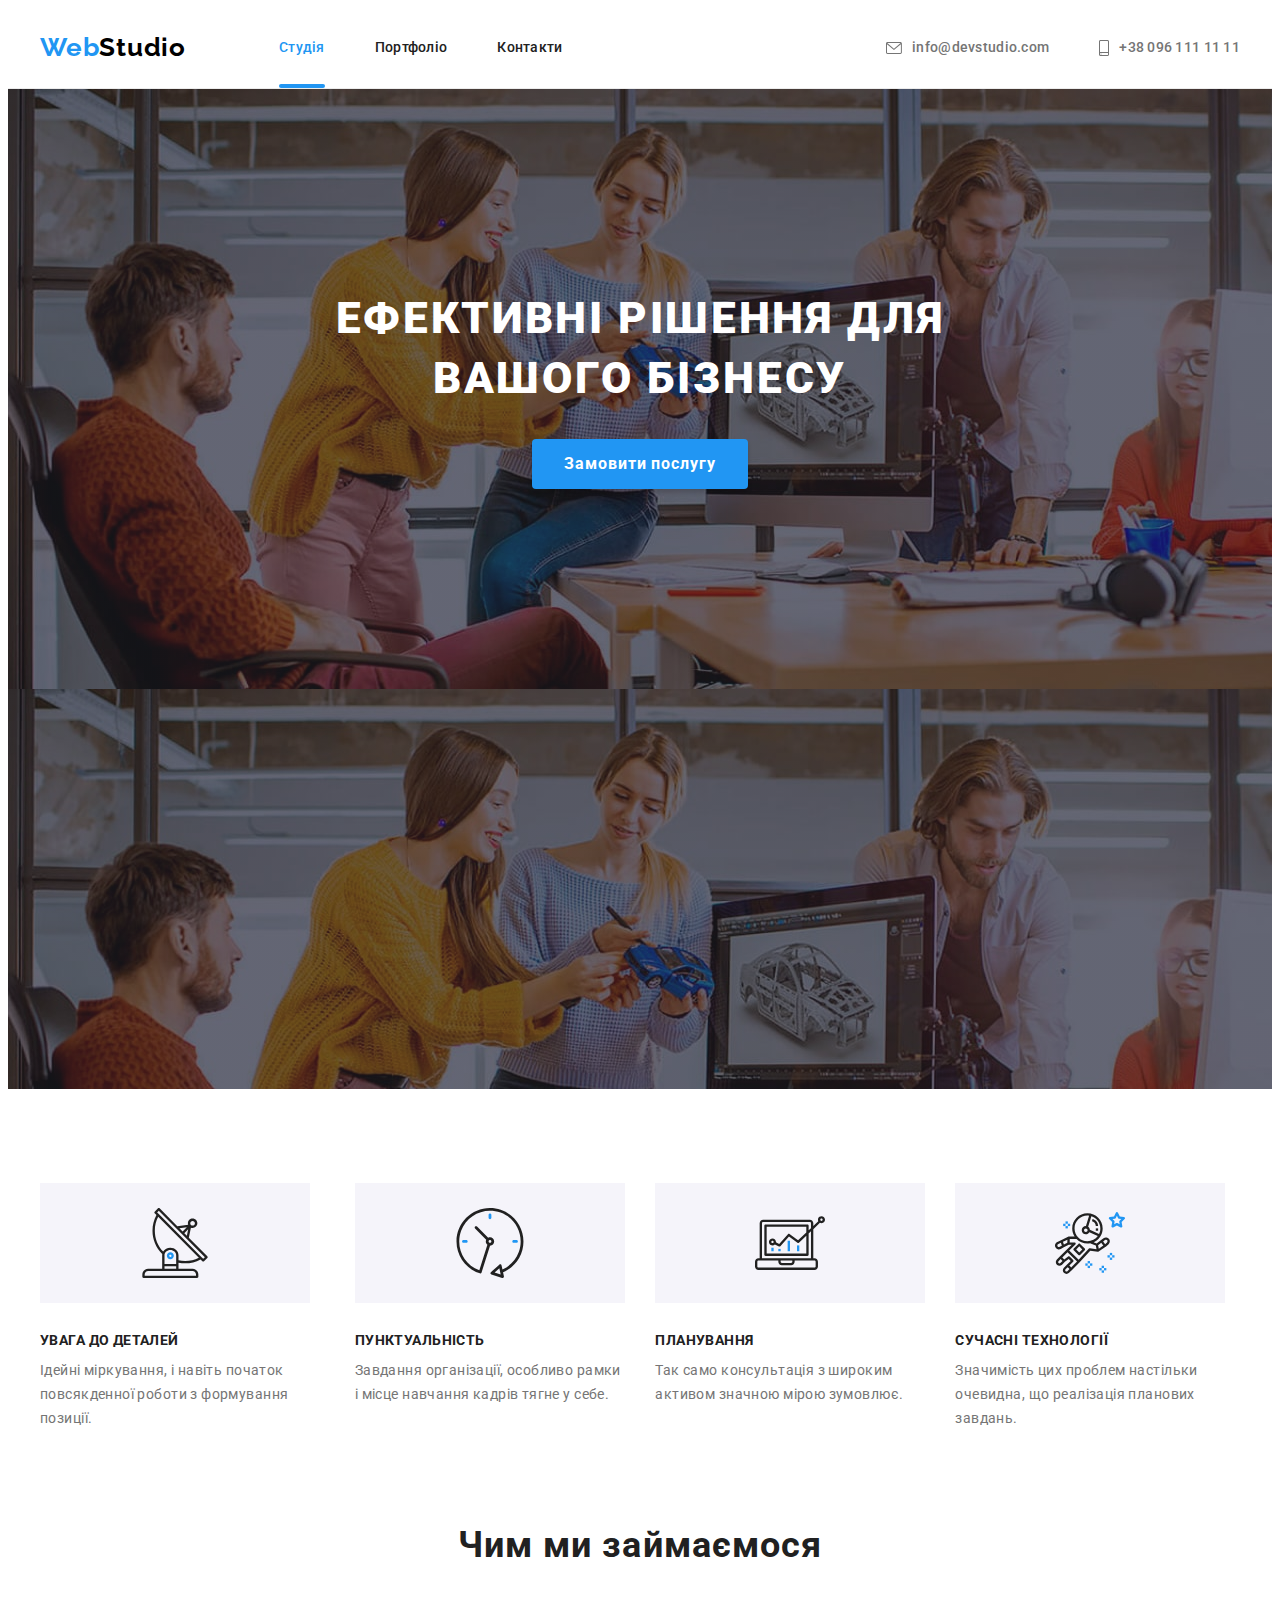
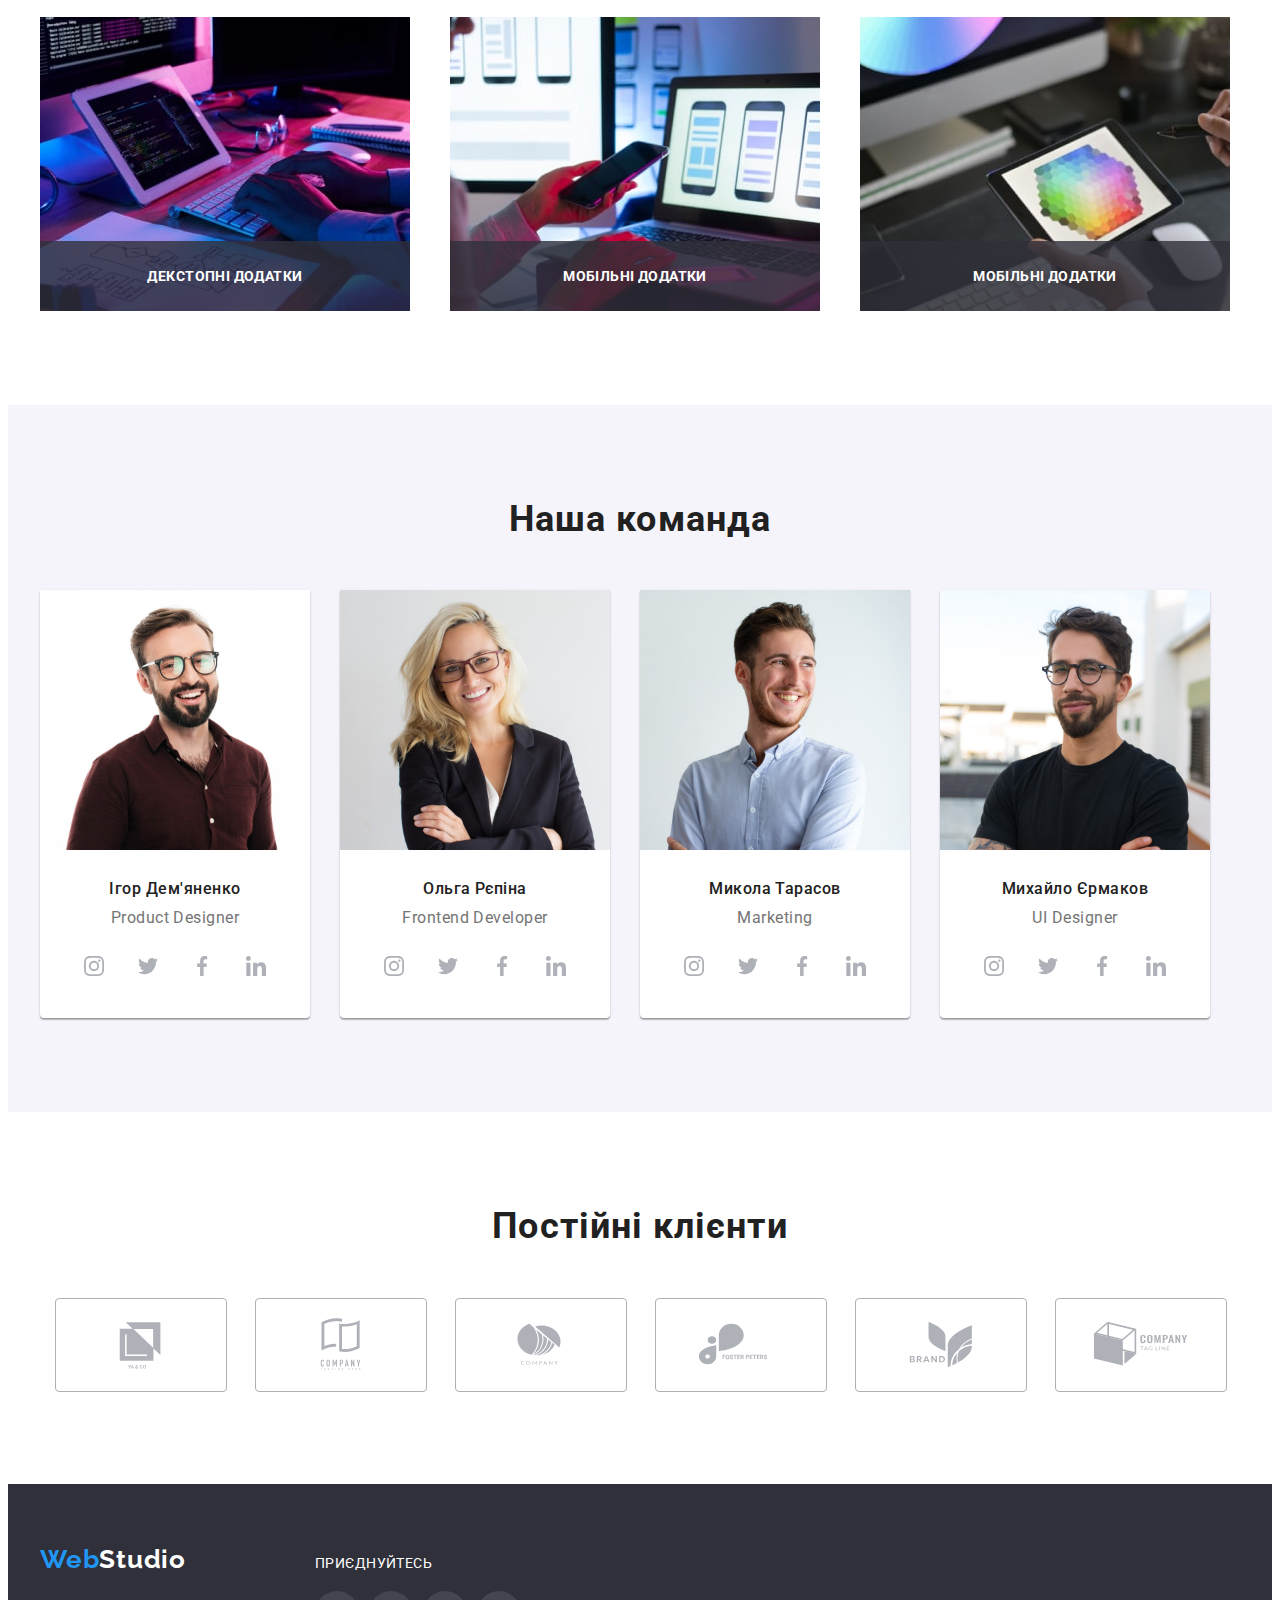
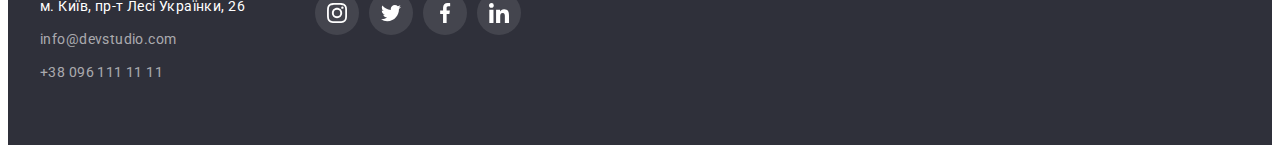
==== index.html @ 5a7f4753 "6 дз" ====
<!DOCTYPE html>
<html lang="uk">
<head>
    <meta charset="UTF-8">
    <meta http-equiv="X-UA-Compatible" content="IE=edge">
    <meta name="viewport" content="width=device-width, initial-scale=1.0">
    <title>Студія</title>
    <link rel="preconnect" href="https://fonts.googleapis.com">
    <link rel="preconnect" href="https://fonts.gstatic.com" crossorigin>
    <link href="https://fonts.googleapis.com/css2?family=Raleway:wght@700&family=Roboto:wght@400;500;700;900&display=swap"
        rel="stylesheet">
    <link rel="stylesheet" href="https://cdnjs.cloudflare.com/ajax/libs/modern-normalize/1.1.0/modern-normalize.min.css"
        integrity="sha512-wpPYUAdjBVSE4KJnH1VR1HeZfpl1ub8YT/NKx4PuQ5NmX2tKuGu6U/JRp5y+Y8XG2tV+wKQpNHVUX03MfMFn9Q=="
        crossorigin="anonymous" referrerpolicy="no-referrer" />
    <link rel="stylesheet" href="./css/styles.css" />
</head>
<body>
    
    <header> <!--Залоговок, шапка -->
        <div class="container ">
            <nav class="main-header">
                <a href="/" class="logo link"> <span>Web</span>Studio</a>
                <ul class="main-nav">
                    <li class="item"><a href="/" class="link current">Студія</a></li>
                    <li class="item"><a href="./portfolio.html" class="link">Портфоліо</a></li>
                    <li class="item"><a href="/" class="link">Контакти</a></li>
                </ul>
            </nav>
                <ul class="nav">
                    <li class="item">
                        <a href="mailto:info@devstudio.com" class="mail link">
                            <svg class="contacts-icon envelope" width="16" height="12">
                                <use href="./images/icons.svg#icon-envelope"></use>
                            </svg>info@devstudio.com   
                        </a>
                    </li>
                    <li class="item">
                        <a href="tel:+380961111111" class="tel link">
                            <svg class="contacts-icon smartphone" width="10" height="16">
                                <use href="./images/icons.svg#icon-smartphone"></use>
                            </svg>+38 096 111 11 11
                        </a>
                    </li>
                </ul>
        </div>
    </header>

    
    <main> <!--Основний вміст сторінки -->
           <section class="hero overley">
                <div class="container">
                    <h1 class="hero-title">Ефективні рішення для вашого бізнесу</h1>
                    <button type="button" class="button" data-modal-open>Замовити послугу</button>
                </div>
            </section>
            
            <section class="section">
                <div class="container">
                    <h2 class="visually-hidden">Пункти організації роботи</h2>
                    <ul class="feature-list">
                        <li class="title-list icon-antenna">
                            <h3 class="title">УВАГА ДО ДЕТАЛЕЙ</h3>
                            <p>Ідейні міркування, і навіть початок повсякденної роботи з формування позиції.</p>
                        </li>
                            
                        <li class="title-list icon-clok">
                            <h3 class="title">ПУНКТУАЛЬНІСТЬ</h3>
                            <p>Завдання організації, особливо рамки і місце навчання кадрів тягне у себе.</p>
                        </li>
                            
                        <li class="title-list icon-diagram">
                            <h3 class="title">ПЛАНУВАННЯ</h3>
                            <p>Так само консультація з широким активом значною мірою зумовлює.</p>
                        </li>
                            
                        <li class="title-list icon-astronaut">
                            <h3 class="title">СУЧАСНІ ТЕХНОЛОГІЇ</h3>
                            <p>Значимість цих проблем настільки очевидна, що реалізація планових завдань.</p>
                        </li>
                    </ul>
                </div>
            </section>

            <section class="section section-work">
                <div class="container">
                    <h2 class="picture">Чим ми займаємося</h2>
                        <ul class="card-set">
                            <li class="card">
                                <div class="thumb">
                                    <img src="./images/img1.jpg" alt="Верстка сайту" width="370">
                                        <div class="product-actions">
                                            <p>ДЕКСТОПНІ ДОДАТКИ</p>
                                        </div>
                                </div>
                            </li>
                            <li class="card">
                                <div class="thumb">
                                    <img src="./images/img2.jpg" alt="Налаштування для мобільних телефонів" width="370">
                                        <div class="product-actions">
                                            <p>МОБІЛЬНІ ДОДАТКИ</p>
                                        </div>
                                </div>
                            </li>
                            <li class="card">
                                <img src="./images/img3.jpg" alt="Підбір кольорів" width="370">
                                <div class="thumb">
                                        <div class="product-actions">
                                            <p>МОБІЛЬНІ ДОДАТКИ</p>
                                        </div>
                                </div>
                            </li>
                        </ul>
                </div>
            </section>

            <section class="section-team section">
                <div class="container">
                <h2 class="team">Наша команда</h2>
                    <ul class="team-list">
                        <li class="team-card social-links">
                            <img src="./images/img1.1.jpg" alt="Ігор Дем'яненко" width="270">
                                <div class="team-names">
                                    <h3 class="team-member">Ігор Дем'яненко</h3>
                                    <p>Product Designer</p>

                                    <ul class="soc-list">
                                        <li class="soc-items"><a class="soc-link" href="#">
                                                <svg width="20" height="20" class="soc-icons">
                                                    <use href="./images/icons.svg#icon-instagram-2"></use>
                                    
                                                </svg>
                                            </a></li>
                                        <li class="soc-items"><a class="soc-link" href="#">
                                                <svg width="20" height="20" class="soc-icons">
                                                    <use href="./images/icons.svg#icon-twitter-1"></use>
                                    
                                                </svg>
                                            </a></li>
                                        <li class="soc-items"><a class="soc-link" href="#">
                                                <svg width="20" height="20" class="soc-icons">
                                                    <use href="./images/icons.svg#icon-facebook-1"></use>
                                    
                                                </svg>
                                            </a></li>
                                        <li class="soc-items"><a class="soc-link" href="#">
                                                <svg width="20" height="20" class="soc-icons">
                                                    <use href="./images/icons.svg#icon-linkedin-1"></use>
                                    
                                                </svg>
                                            </a></li>
                                    </ul>
                                </div>

                               
                        </li>
                        <li class="team-card social-links">
                            <img src="./images/img1.2.jpg" alt="Ольга Рєпіна" width="270">
                                <div class="team-names">
                                    <h3 class="team-member">Ольга Рєпіна</h3>
                                    <p>Frontend Developer</p>
                                    <ul class="soc-list">
                                        <li class="soc-items"><a class="soc-link" href="#">
                                                <svg width="20" height="20" class="soc-icons">
                                                    <use href="./images/icons.svg#icon-instagram-2"></use>
                                    
                                                </svg>
                                            </a></li>
                                        <li class="soc-items"><a class="soc-link" href="#">
                                                <svg width="20" height="20" class="soc-icons">
                                                    <use href="./images/icons.svg#icon-twitter-1"></use>
                                    
                                                </svg>
                                            </a></li>
                                        <li class="soc-items"><a class="soc-link" href="#">
                                                <svg width="20" height="20" class="soc-icons">
                                                    <use href="./images/icons.svg#icon-facebook-1"></use>
                                    
                                                </svg>
                                            </a></li>
                                        <li class="soc-items"><a class="soc-link" href="#">
                                                <svg width="20" height="20" class="soc-icons">
                                                    <use href="./images/icons.svg#icon-linkedin-1"></use>
                                    
                                                </svg>
                                            </a></li>
                                    </ul>
                                </div>
                                
                        </li>
                        <li class="team-card social-links">
                            <img src="./images/img1.3.jpg" alt="Микола Тарасов" width="270">
                                <div class="team-names">
                                    <h3 class="team-member">Микола Тарасов</h3>
                                    <p>Marketing</p>
                                    <ul class="soc-list">
                                        <li class="soc-items"><a class="soc-link" href="#">
                                                <svg width="20" height="20" class="soc-icons">
                                                    <use href="./images/icons.svg#icon-instagram-2"></use>
                                    
                                                </svg>
                                            </a></li>
                                        <li class="soc-items"><a class="soc-link" href="#">
                                                <svg width="20" height="20" class="soc-icons">
                                                    <use href="./images/icons.svg#icon-twitter-1"></use>
                                    
                                                </svg>
                                            </a></li>
                                        <li class="soc-items"><a class="soc-link" href="#">
                                                <svg width="20" height="20" class="soc-icons">
                                                    <use href="./images/icons.svg#icon-facebook-1"></use>
                                    
                                                </svg>
                                            </a></li>
                                        <li class="soc-items"><a class="soc-link" href="#">
                                                <svg width="20" height="20" class="soc-icons">
                                                    <use href="./images/icons.svg#icon-linkedin-1"></use>
                                    
                                                </svg>
                                            </a></li>
                                    </ul>
                                </div>
                                
                        </li>
                        <li class="team-card social-links">
                            <img src="./images/img1.4.jpg" alt="Михайло Єрмаков" width="270">
                                <div class="team-names">
                                    <h3 class="team-member">Михайло Єрмаков</h3>
                                    <p>UI Designer</p>
                                    <ul class="soc-list">
                                        <li class="soc-items"><a class="soc-link" href="#">
                                                <svg width="20" height="20" class="soc-icons">
                                                    <use href="./images/icons.svg#icon-instagram-2"></use>
                                    
                                                </svg>
                                            </a></li>
                                        <li class="soc-items"><a class="soc-link" href="#">
                                                <svg width="20" height="20" class="soc-icons">
                                                    <use href="./images/icons.svg#icon-twitter-1"></use>
                                    
                                                </svg>
                                            </a></li>
                                        <li class="soc-items"><a class="soc-link" href="#">
                                                <svg width="20" height="20" class="soc-icons">
                                                    <use href="./images/icons.svg#icon-facebook-1"></use>
                                    
                                                </svg>
                                            </a></li>
                                        <li class="soc-items"><a class="soc-link" href="#">
                                                <svg width="20" height="20" class="soc-icons">
                                                    <use href="./images/icons.svg#icon-linkedin-1"></use>
                                    
                                                </svg>
                                            </a></li>
                                    </ul>
                                </div>
                                
                        </li>
                    </ul>
                </div>
            </section>
            <section class="section-customers section">
                <div class="container">
                    <h2 class="team">Постійні клієнти</h2>
                        <ul class="customers-list">
                            <li class="customers-items">
                                <a class="customers-link" href="#">
                                    <svg width="106" height="60" class="customers-icons">
                                        <use href="./images/icons.svg#icon-Logo"></use>                        
                                    </svg>
                                </a>
                            </li>
                            <li class="customers-items">
                                <a class="customers-link" href="#">
                                    <svg width="106" height="60" class="customers-icons">
                                        <use href="./images/icons.svg#icon-Logo-1"></use>
                                    </svg>
                                </a>
                            </li>
                            <li class="customers-items">
                                <a class="customers-link" href="#">
                                    <svg width="106" height="60" class="customers-icons">
                                        <use href="./images/icons.svg#icon-Logo-2"></use>
                                    </svg>
                                </a>
                            </li>
                            <li class="customers-items">
                                <a class="customers-link" href="#">
                                    <svg width="106" height="60" class="customers-icons">
                                        <use href="./images/icons.svg#icon-Logo-3"></use>
                                    </svg>
                                </a>
                            </li>
                            <li class="customers-items">
                                <a class="customers-link" href="#">
                                    <svg width="106" height="60" class="customers-icons">
                                        <use href="./images/icons.svg#icon-Logo-4"></use>
                                    </svg>
                                </a>
                            </li>
                            <li class="customers-items">
                                <a class="customers-link" href="#">
                                    <svg width="106" height="60" class="customers-icons">
                                        <use href="./images/icons.svg#icon-Logo-5"></use>
                                    </svg>
                                </a>
                            </li>
                            
                        </ul>

                </div>
            </section>
    </main>


    <footer class="footer"> <!-- Колонтитул -->
        <div class="container div-footer">
            <div>
                <a href="/" class="footer-logo link"> <span>Web</span>Studio</a>
                    <address>
                        <ul class="link">
                            <li class="address-link"><a href="" class="link-addres link">м. Київ, пр-т Лесі Українки, 26</a></li>
                            <li class="address-link"><a href="mailto:info@devstudio.com" class="link-mail link">info@devstudio.com</a></li>
                            <li class="address-link"><a href="tel:+380961111111" class="link-tel link">+38 096 111 11 11</a></li>
                        </ul>
                    </address>
            </div>
                <div class="join">
                    <p class="join-soc">ПРИЄДНУЙТЕСЬ</p>
                    <ul class="soc-list-join">
                        <li class="soc-items-join">
                            <a class="soc-link-join" href="#">
                                <svg width="20" height="20" class="soc-icons">
                                    <use href="./images/icons.svg#icon-instagram-2"></use>
                                </svg>
                            </a>
                        </li>
                        <li class="soc-items-join">
                            <a class="soc-link-join" href="#">
                                <svg width="20" height="20" class="soc-icons">
                                    <use href="./images/icons.svg#icon-twitter-1"></use>
                                </svg>
                            </a>
                        </li>
                        <li class="soc-items-join">
                            <a class="soc-link-join" href="#">
                                <svg width="20" height="20" class="soc-icons">
                                    <use href="./images/icons.svg#icon-facebook-1"></use>
                                </svg>
                            </a>
                        </li>
                        <li class="soc-items-join">
                            <a class="soc-link-join" href="#">
                                <svg width="20" height="20" class="soc-icons">
                                    <use href="./images/icons.svg#icon-linkedin-1"></use>
                                </svg>
                            </a>
                        </li>
                    </ul>
                </div>
        </div>
       
    </footer>

    <div class="backdrop is-hidden" data-modal>
        <div class="modal">
         <button class="close" data-modal-close>
            <svg class="icon-close">
                <use href="./images/icons.svg#icon-close-black"></use>
            </svg>
         </button>   
        </div>
    </div>

    <script src="./js/modal.js"></script>
</body>
</html>
---- css/styles.css ----
:root {
    --body-color: #757575;
    --span-color: #2196F3;
    --logo-color: #000000;
    --main-nav-link-color: #212121;
    --hero-title-color: #FFFFFF;
    --link-mail-color: rgba(255, 255, 255, 0.6);
    --link-tel-color: rgba(255, 255, 255, 0.6);

}

p,
h1,
h2,
h3,
h4,
h5,
h6 {
    margin: 0px;
}

ul,
ol {
    margin: 0px;
    padding: 0;
}


img {
    display: block;
    max-width: 100%;
    height: auto;
}

.container {
    width: 1200px;
    padding-left: 15px;
    padding-right: 15px;
    margin-left: auto;
    margin-right: auto;
}

.section {
    padding-top: 94px;
    padding-bottom: 94px;
}

body {
    color: var(--body-color);
    font-family: 'Roboto', sans-serif;
}

/* header */

span {
    color:var(--span-color);
}


.logo {
    display: flex;
    margin: 24px 93px 25px 0;

    color: var(--logo-color);
    font-family: 'Raleway';
    font-weight: 700;
    font-size: 26px;
    line-height: 1.19;
    letter-spacing: 0.03em;
}


/*main-nav*/

header .container {
    display: flex;
    align-items: center;
}

.main-header {
    display: flex;
}

.main-nav {
    display: flex;    
}

.main-nav .item {
    margin-right: 50px;
}

.main-nav .item:last-child {
    margin-right: 0;
}

.main-nav .link {
    display: block;
    padding-top: 32px;
    padding-bottom: 32px;

    color: var(--main-nav-link-color);
    font-weight: 500;
    font-size: 14px;
    line-height: 1.14;
    letter-spacing: 0.02em;

    transition-property: color;
    transition-duration: 250ms;
    transition-timing-function: cubic-bezier(0.4, 0, 0.2, 1);
}

.main-nav .link:hover, 
.main-nav .link:focus {
    color: var(--span-color);
}

.main-nav .link.current {
    color: var(--span-color);

    position: relative;
}


/* Підкреслення*/

.main-nav .link.current::after {
    content: '';

    position: absolute;
    bottom: 0;

    display: block;
    width: 100%;
    height: 4px;
    background: #2196F3;
    border-radius: 2px;
}




/* header > ul */

header {
    border-bottom: 1px solid #ECECEC;
}

.nav {
    display: flex;
    margin-left: auto;
        
}

.nav .item {
    display: flex;
    margin-right: 50px;
    margin-top: 32px;
    margin-bottom: 32px;
}

.nav .item:last-child {
    margin-right: 0;
}


.mail {
    display: flex;
    align-items: center;


    color: var(--body-color);
    font-weight: 500;
    font-size: 14px;
    line-height: 1.14;
    letter-spacing: 0.02em;

    transition-property: color;
    transition-duration: 250ms;
    transition-timing-function: cubic-bezier(0.4, 0, 0.2, 1);
}

.tel {
    display: flex;
    align-items: center;


    color: var(--body-color);
    font-weight: 500;
    font-size: 14px;
    line-height: 1.14;
    letter-spacing: 0.02em;

    transition-property: color;
    transition-duration: 250ms;
    transition-timing-function: cubic-bezier(0.4, 0, 0.2, 1);
}

.mail:hover,
.mail:focus {
    color: var(--span-color);
}

.tel:hover,
.tel:focus {
    color: var(--span-color);
}

.envelope {
    margin-right: 10px;
    fill: currentColor;   
}

.smartphone {
    margin-right: 10px;
    fill: currentColor;
}


/*main*/

/*hero*/



.hero { 
    padding: 200px 0px;
    text-align: center;

    background-color: #2F303A;
}

.overley {
    max-width: 1600px;
    height: 600px;
    margin-left: auto;
    margin-right: auto;

    background-image: linear-gradient(to right,
            rgba(47, 48, 58, 0.4),
            rgba(47, 48, 58, 0.4)),
        url(../images/Img-hero.jpg);

}

.hero-title {
    display: block;
    margin: auto; 
    max-width: 696px;
    margin-bottom: 30px;

    color: var(--hero-title-color);
    font-weight: 900;
    font-size: 44px;
    line-height: 1.36;
    text-align: center;
    letter-spacing: 0.06em;
    text-transform: uppercase;
}

/* button */

.button {
    border-radius: 4px;
    padding: 10px 32px;
    border: transparent;
     
    color: var(--hero-title-color);
    background-color: #2196F3;
    font-family: 'Roboto';
    font-weight: 700;
    font-size: 16px;
    line-height: 1.88;
    letter-spacing: 0.06em;
    cursor: pointer;

    box-shadow: 0px 4px 4px rgba(0, 0, 0, 0.15);

    transition-property: background-color;
    transition-duration: 250ms;
    transition-timing-function: cubic-bezier(0.4, 0, 0.2, 1);
}

.button:hover,
.button:focus {
    background: #188CE8;
}

/*feature-list*/

.feature-list {
    display: flex;
    gap: 30px;  
}

.feature-list .title-list:last-child {
    margin-right: 0;
}

.feature-list .title {
    margin-bottom: 10px;

    color: var(--main-nav-link-color);
    font-weight: 700;
    font-size: 14px;
    line-height: 1.14;
    letter-spacing: 0.03em;
    text-transform: uppercase
}

.feature-list p {
    font-size: 14px;
    line-height: 1.71;
    letter-spacing: 0.03em;
}

.title-list::before {
    display: block;
    content: "";
    height: 120px;
    width: 270px;
    background-size: 70px;
    background-repeat: no-repeat;
    background-position: center;
    background-color: #F5F4FA;
    margin-bottom: 30px;
    
}

.icon-antenna::before {
    background-image: url(../images/antenna\ 1.svg);
}

.icon-clok::before {
    background-image: url(../images/clock\ 1.svg);
}

.icon-diagram::before {
    background-image: url(../images/diagram\ 1.svg);
}

.icon-astronaut::before {
    background-image: url(../images/astronaut\ 1.svg);
}


/*picture*/

.section-work {
    padding-top: 0;
}

.card-set {
    display: flex;
    margin-right: -30px;
    text-align: center;
}

.card-set .card {
    flex-basis: calc(100% / 3 - 30px);
    margin-right: 30px;
    
    
}

.card-set .card:last-child {
    margin-right: 0;
}

.picture {
    margin-bottom: 50px;

    color: var(--main-nav-link-color);
    font-weight: 700;
    font-size: 36px;
    line-height: 1.16;
    text-align: center;
    letter-spacing: 0.03em;
}

.thumb {
    position: relative;
}

.product-actions {
    position: absolute;
    bottom: 0;
    
    width: 370px;
    height: 70px;

    background: rgba(47, 48, 58, 0.8);
}

.product-actions p {
    font-weight: 700;
    font-size: 14px;
    line-height: 16px;
    text-align: center;
    letter-spacing: 0.03em;
    color: #FFFFFF;

    margin-top: 27px;
}



/*team*/

.team-list {
    display: flex;
}

.team-card {
    width: 270px;
    margin-right: 30px;
}

.team-card:nth-child(4n) {
    margin-right: 0;
}

/* .social-links {
    content: "";
    display: inline-block;
    width: 206px;
    height: 44px;
    background-image: url(../images/instagram\ 2.svg), 
    url(../images/twitter\ 1.svg);
    background-size: 20px;
    background-repeat: no-repeat;
    background-position: avto;
    background-color: gray;
} */

.section-team {
    background: #F5F4FA;
}

.team-list > li {
    background: #FFFFFF;
    /* filter: drop-shadow(0px 4px 4px rgba(0, 0, 0, 0.25)); */
    box-shadow: 0px 1px 3px rgba(0, 0, 0, 0.12), 0px 1px 1px rgba(0, 0, 0, 0.14), 0px 2px 1px rgba(0, 0, 0, 0.2);
    border-radius: 0px 0px 4px 4px;
}

.team {
    margin-bottom: 50px;

    color: var(--main-nav-link-color);
    font-weight: 700;
    font-size: 36px;
    line-height: 1.16;
    text-align: center;
    letter-spacing: 0.03em;
}

.team-names {
    padding-top: 30px;
    padding-bottom: 30px;
}


.team-member {
    margin-bottom: 10px;

    color: var(--main-nav-link-color);
    font-weight: 500;
    font-size: 16px;
    line-height: 1.18;
    text-align: center;
    letter-spacing: 0.03em;
}

.team-list p {
    font-size: 16px;
    line-height: 1.18;
    text-align: center;
    letter-spacing: 0.03em;
}

.soc-list {
    margin-top: 16px;
    
    display: flex;
    justify-content: center;
    align-items: center;
}

.soc-items {
    width: 44px;
    height: 44px;

}

.soc-link {
    width: 100%;
    height: 100%;
    background-color: #fff;
    display: flex;
    border-radius: 50%;
    justify-content: center;
    align-items: center;
    color: #AFB1B8;

    transition-property: background-color, color, fill;
    transition-duration: 250ms;
    transition-timing-function: cubic-bezier(0.4, 0, 0.2, 1);

}

.soc-link:hover {
    background-color: #2196F3;
    fill: #fff;
}

.soc-link {
    fill: currentColor;
}

.soc-items:not(:last-child) {
    margin-right: 10px;
}


/* Постійні клієнти */

.customers-list {
    display: flex;
    justify-content: center;
    align-items: center;
}

.customers-items {
    width: 170px;
    height: 92px;
    
    margin-right: 30px;
}

.customers-items:nth-child(6) {
    margin-right: 0px;
}

.customers-link {
    width: 100%;
    height: 100%;
    display: flex;
    justify-content: center;
    align-items: center;
    fill: #AFB1B8;
    
    border: 1px solid #AFB1B8;
    border-radius: 4px;

    transition-property: fill;
    transition-duration: 250ms;
    transition-timing-function: cubic-bezier(0.4, 0, 0.2, 1);
}

.customers-link:hover,
.customers-link:focus {
    border: 1px solid #2196F3;
}

.customers-link:hover {
    fill:  #2196F3;
}

/* .customers-link {
    fill: currentColor;
} */




/*footer*/

address .link {
    display: block;
}

.footer {
    padding-top: 60px;
    padding-bottom: 60px;

    background: #2F303A;
}


.footer-logo {
    display: flex;
    margin-bottom: 20px;

    color: var(--hero-title-color);
    font-family: 'Raleway';
    font-weight: 700;
    font-size: 26px;
    line-height: 1.19;
    letter-spacing: 0.03em;
}

.link-addres {
    color: var(--hero-title-color);
    font-style: normal;
    font-weight: 400;
    font-size: 14px;
    line-height: 1.71;
    letter-spacing: 0.03em;

    transition-property:color;
    transition-duration: 250ms;
    transition-timing-function: cubic-bezier(0.4, 0, 0.2, 1);
}

.link-addres:hover,
.link-addres:focus {
    color: var(--span-color);
}

.address-link {
    margin-bottom: 9px;
}

.address-link:last-child {
    margin-bottom: 0;
}

.link-mail {
    color: var(--link-mail-color);
    font-style: normal;
    font-weight: 400;
    font-size: 14px;
    line-height: 1.71;
    letter-spacing: 0.03em;

    transition-property: color;
    transition-duration: 250ms;
    transition-timing-function: cubic-bezier(0.4, 0, 0.2, 1);
}

.link-mail:hover,
.link-mail:focus {
    color: var(--span-color);
}

.link-tel {
    color: var(--link-tel-color);
    font-style: normal;
    font-weight: 400;
    font-size: 14px;
    line-height: 1.71;
    letter-spacing: 0.03em;

    transition-property: color;
    transition-duration: 250ms;
    transition-timing-function: cubic-bezier(0.4, 0, 0.2, 1);
}

.link-tel:hover,
.link-tel:focus  {
    color: var(--span-color);
}


/* ПРИЄДНУЙТЕСЬ */

.div-footer {
    display: flex;
    align-items: baseline;
}

.join {
    margin-left: 70px;
}

.join-soc {
    font-size: 14px;
    line-height: 16px;
    letter-spacing: 0.03em;
    text-transform: uppercase;
    margin-bottom: 20px;
    /* padding-bottom: 20px; */
    color: #FFFFFF;
}

.soc-list-join {
    display: flex;
    justify-content: center;
    align-items: center;
}

.soc-items-join {
    width: 44px;
    height: 44px;

}

.soc-link-join {
    width: 100%;
    height: 100%;
    
    background: rgba(255, 255, 255, 0.1);
    display: flex;
    border-radius: 50%;
    justify-content: center;
    align-items: center;
    color: #fff;

    transition-property: background, color;
    transition-duration: 250ms;
    transition-timing-function: cubic-bezier(0.4, 0, 0.2, 1);

}

.soc-link-join:hover {
    background-color: #2196F3;
    fill: #fff;
}

.soc-link-join {
    fill: currentColor;
}

.soc-items-join:not(:last-child) {
    margin-right: 10px;
}


/* portfolio */

.list-but {
    display: flex;
    justify-content: center;
    margin-bottom: 50px;

}

.list-but .filter + .filter {
    margin-left: 8px;
    
    
}


.but {
    display: flex;
    border-radius: 4px;
    padding: 6px 22px;
    border: transparent;

    color: var(--main-nav-link-color);
    background: #F5F4FA;
    font-family: 'Roboto';
    font-weight: 500;
    font-size: 16px;
    line-height: 1.62;
    cursor: pointer;

    transition-property: background, color, box-shadow;
    transition-duration: 250ms;
    transition-timing-function: cubic-bezier(0.4, 0, 0.2, 1);

    
}

.but:hover,
.but:focus {
    color: #FFFFFF;
    background:#2196F3;

    box-shadow: 0px 3px 1px rgba(0, 0, 0, 0.1), 0px 1px 2px rgba(0, 0, 0, 0.08), 0px 2px 2px rgba(0, 0, 0, 0.12);
    border-radius: 4px;
}

/* net */

.net {
    display: flex;
    flex-wrap: wrap;
} 


.net-element {
    width: calc((100% - 60px) / 3);
    margin-right: 30px;
    margin-bottom: 30px;

    
}

.net-element:nth-child(3n) {
    margin-right: 0;
}

.net-element:nth-last-child(-n + 3) {
    margin-bottom: 0;
}

.title-element {
    margin: 20px 24px 20px 24px;
}

.portfolio-link {
    display: block;

    transition-property: box-shadow ;
    transition-duration: 250ms;
    transition-timing-function: cubic-bezier(0.4, 0, 0.2, 1);

}

.portfolio-link:hover,
.portfolio-link:focus {
    
    box-shadow: 0px 1px 1px rgba(0, 0, 0, 0.12), 0px 4px 4px rgba(0, 0, 0, 0.06), 1px 4px 6px rgba(0, 0, 0, 0.16);
}




.project-description {
    padding: 20px 24px;
    border-left: 1px solid #EEEEEE;
    border-right: 1px solid #EEEEEE;
    border-bottom: 1px solid #EEEEEE;
}

.project {
    margin-bottom: 4px;

    color: var(--main-nav-link-color);
    font-weight: 700;
    font-size: 18px;
    line-height: 2.00;
    letter-spacing: 0.06em;
}
.description {
    color: var(--body-color);
    font-size: 16px;
    line-height: 1.88;
    letter-spacing: 0.03em;
}

/* Оверлей */

.portfolio-thumb {
    position: relative;
    overflow: hidden;
}

.overlay {
    position: absolute;
    top: 0;
    left: 0;
    width: 100%;
    height: 100%;
    padding-top: 63px;
    padding-right: 24px;
    padding-left: 24px;


    background: rgba(33, 150, 243, 0.9);

    transform:translateY(100%);
    transition: transform 250ms cubic-bezier(0.4, 0, 0.2, 1);
}

.net-element:hover .overlay {
    transform: translateY(0);
}

.overlay p {
    font-size: 18px;
    line-height: 1.56;
            
    letter-spacing: 0.03em;
    
    color: #FFFFFF;
}



ul {
    list-style: none;
}

.link {
    text-decoration: none;
}

.visually-hidden {
    position: absolute;
    width: 1px;
    height: 1px;
    margin: -1px;
    border: 0;
    padding: 0;
    white-space: nowrap;
    overflow: hidden;
}


/* backdrop */

.backdrop {
    position: fixed;
    top: 0;
    left: 0;
    width: 100%;
    height: 100%;
    background: rgba(0, 0, 0, 0.2);

    transition-property: background, opacity;
    transition-duration: 250ms;
    transition-timing-function: cubic-bezier(0.4, 0, 0.2, 1);

}

.backdrop.is-hidden {
    opacity: 0;
    pointer-events: none;
}

.modal {
    position: absolute;
    top: 50%;
    left: 50%;
    transform: translate(-50%, -50%);

    min-height: 581px;
    min-width: 528px;

    background: #FFFFFF;
    
    box-shadow: 0px 1px 3px rgba(0, 0, 0, 0.12), 0px 1px 1px rgba(0, 0, 0, 0.14), 0px 2px 1px rgba(0, 0, 0, 0.2);
    border-radius: 4px;

    transition-property: background, opacity, box-shadow;
    transition-duration: 250ms;
    transition-timing-function: cubic-bezier(0.4, 0, 0.2, 1);
    
}

.icon-close {
    position: absolute;
    top: 50%;
    left: 50%;
    transform: translate(-50%, -50%);
    width: 18px;
    height: 18px;
}

.close {
    position: absolute;
    width: 30px;
    height: 30px;
    right: 8px;
    top: 8px;
    padding: 0;
    border-radius: 50%;
       
    background: #FFFFFF;
    border: 1px solid rgba(0, 0, 0, 0.1);
}
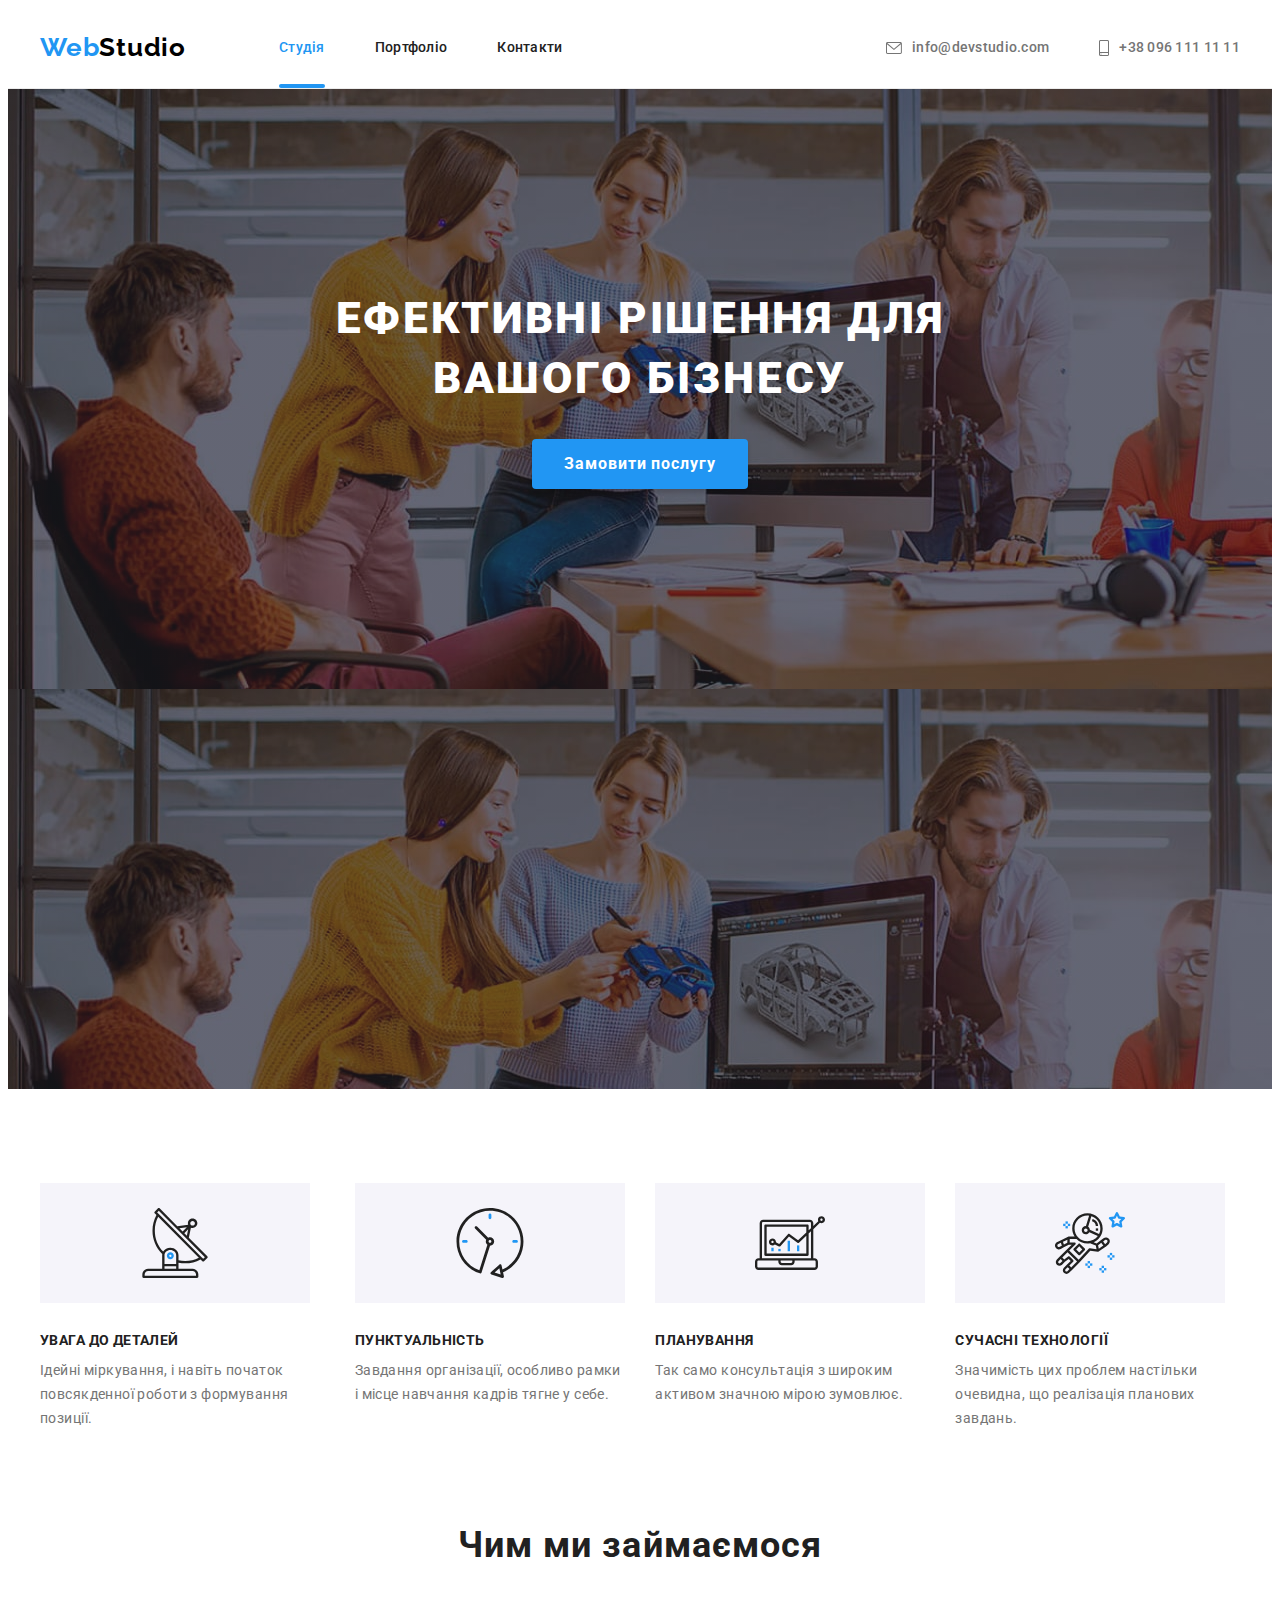
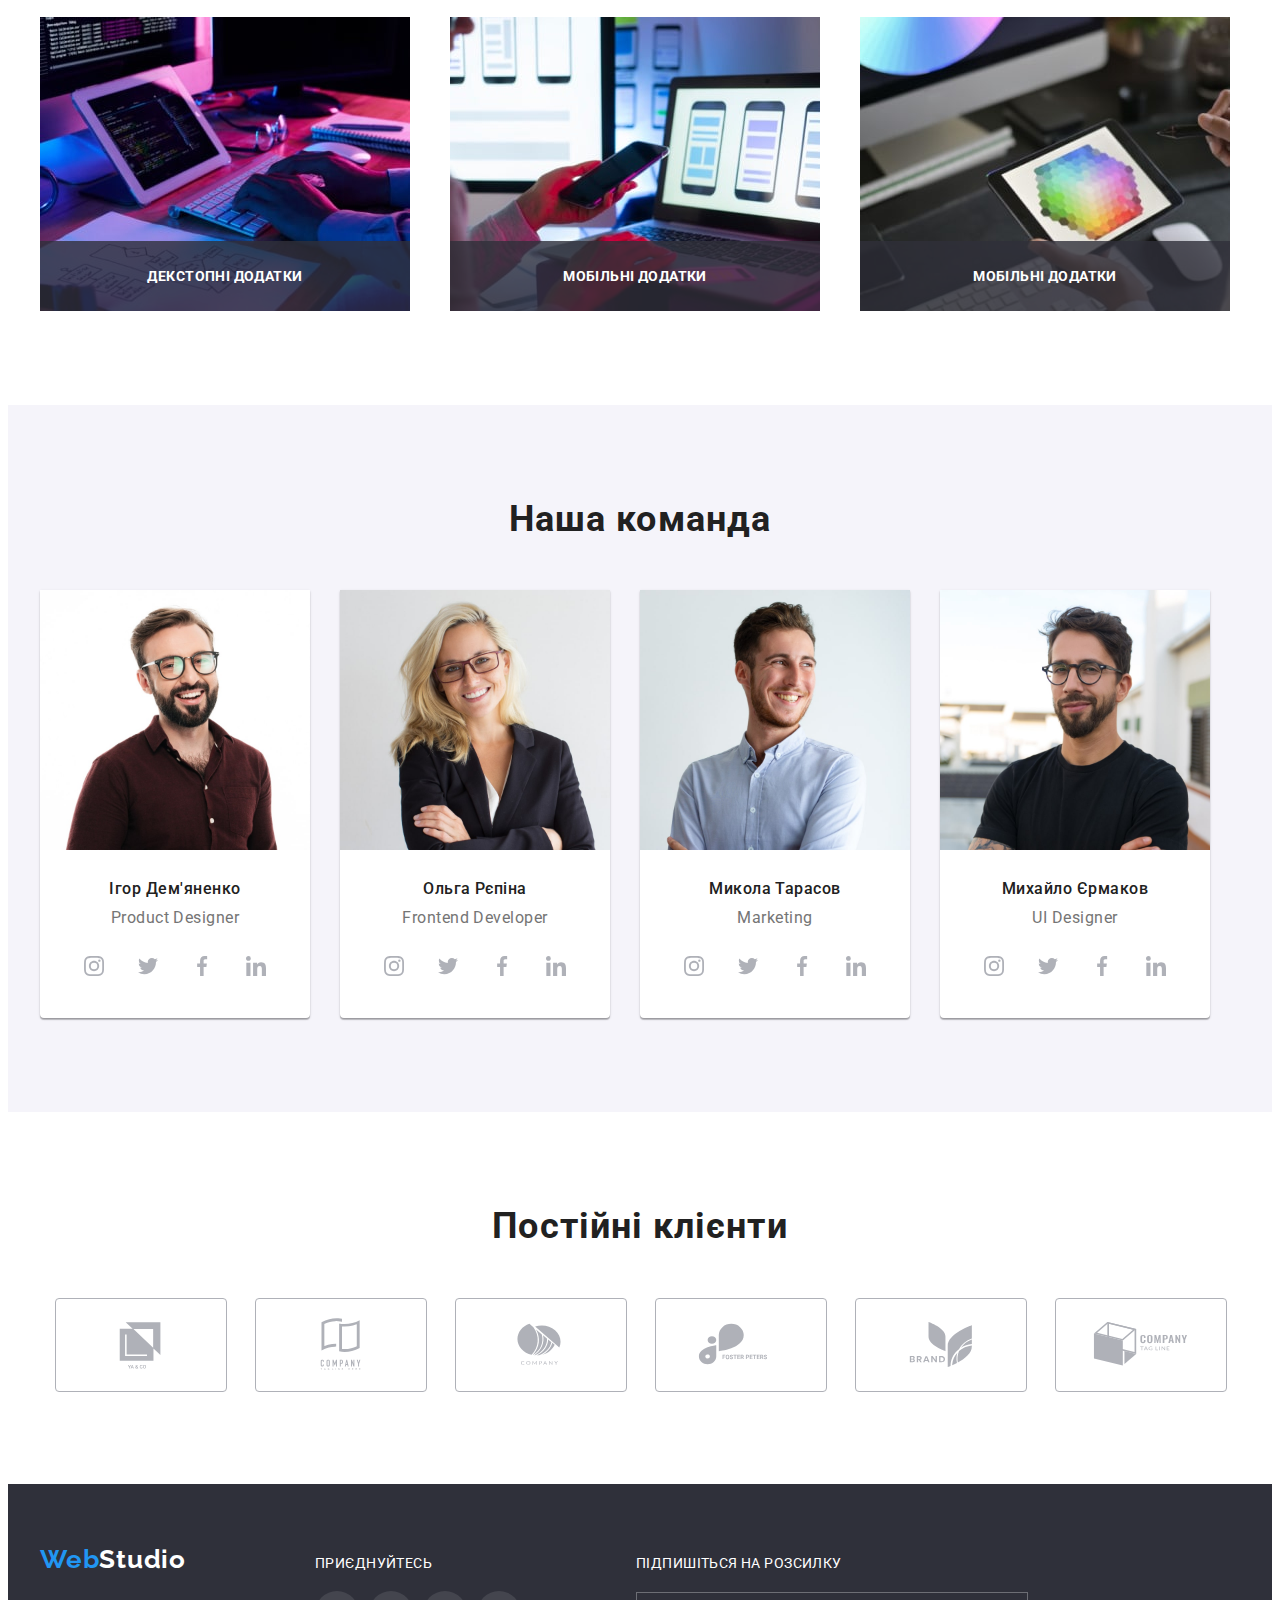
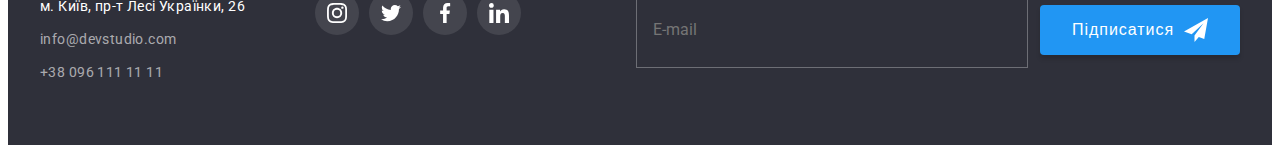
==== commit d4866f08: "6 дз готово" ====
--- a/index.html
+++ b/index.html
@@ -324,7 +324,7 @@
                         </ul>
                     </address>
             </div>
-                <div class="join">
+            <div class="join">
                     <p class="join-soc">ПРИЄДНУЙТЕСЬ</p>
                     <ul class="soc-list-join">
                         <li class="soc-items-join">
@@ -356,19 +356,78 @@
                             </a>
                         </li>
                     </ul>
-                </div>
+            </div>
+            <div class="forma">
+               <form class="form-bottom">
+                    <p class="form-text">ПІДПИШІТЬСЯ НА РОЗСИЛКУ</p>
+                        <div class="forma-email">
+                            <input name="email" type="email" class="forma-email-input" placeholder="E-mail">
+                                <button type="submit" class="forma-button-submit">
+                                    <span class="forma-button-text">Підписатися</span>
+                                        <svg class="forma-icon">
+                                            <use href="./images/icons.svg#icon-icon-send"></use>
+                                        </svg>
+                                </button>
+                        </div>
+               </form> 
+            </div>
         </div>
        
     </footer>
 
     <div class="backdrop is-hidden" data-modal>
         <div class="modal">
-         <button class="close" data-modal-close>
+            <button class="close" data-modal-close>
             <svg class="icon-close">
                 <use href="./images/icons.svg#icon-close-black"></use>
             </svg>
-         </button>   
+            </button> 
+            <form class="form-modal">
+                <h2 class="title-modal">Залиште свої дані, ми вам передзвонимо</h2>
+                    <div class="form-field">
+                        <label for="name">Ім'я</label>
+                        <div class="modal-input-wrapper">
+                            <input type="text" name="name" id="name">
+                            <svg class="icon-modal" width="18" height="18">
+                                <use href="./images/icons.svg#icon-person-black-18dp-1"></use>
+                            </svg>
+                        </div>
+                    </div>
+                    <div class="form-field">
+                        <label for="tel">Телефон</label>
+                        <div class="modal-input-wrapper">
+                            <input type="tel" name="tel" id="tel">
+                            <svg class="icon-modal" width="18" height="18">
+                                <use href="./images/icons.svg#icon-phone-black-18dp-1"></use>
+                            </svg>
+                        </div>
+                    </div>
+                    <div class="form-field">
+                        <label for="email">Пошта</label>
+                        <div class="modal-input-wrapper">
+                            <input type="email" name="email" id="email">
+                            <svg class="icon-modal" width="18" height="18">
+                                <use href="./images/icons.svg#icon-email-black-18dp-1"></use>
+                            </svg>
+                        </div>
+                    </div>
+                    <div class="form-field">
+                        <label for="comment">Коментар</label>
+                        <textarea class="comment" name="comment" id="comment" cols="30" rows="10" placeholder="Введіть текст"></textarea>
+                    </div>
+
+                    <div class="form-field-check">
+                        <input class="modal-politic-check visually-hidden" type="checkbox" name="politic" id="politic">
+                        <label class="modal-politic-label" for="politic">Погоджуюся з розсилкою та приймаю <a class="a-modal" href="">Умови договору</a></label>
+                    </div>
+                    
+                    <div class="form-submit">
+                        <button class="submit-button" type="submit">Відправити</button>
+                    </div>
+
+            </form>  
         </div>
+        
     </div>
 
     <script src="./js/modal.js"></script>
--- a/css/styles.css
+++ b/css/styles.css
@@ -679,7 +679,7 @@
     letter-spacing: 0.03em;
     text-transform: uppercase;
     margin-bottom: 20px;
-    /* padding-bottom: 20px; */
+    
     color: #FFFFFF;
 }
 
@@ -723,6 +723,88 @@
 
 .soc-items-join:not(:last-child) {
     margin-right: 10px;
+}
+
+/* ПРИЄДНУЙТЕСЬ кінець */
+
+
+/* ПІДПИШІТЬСЯ НА РОЗСИЛКУ */
+
+.forma {
+    margin-left: auto;
+}
+
+.form-bottom {
+    display: block;
+    margin-top: 0em;
+}
+
+.form-text {
+    font-size: 14px;
+    line-height: 1.14;
+    letter-spacing: 0.03em;
+    text-transform: uppercase;
+    margin-bottom: 20px;
+    
+    color: #FFFFFF;
+}
+
+.forma-email {
+    display: flex;
+    align-items: center;
+    
+}
+
+.forma-email-input{
+    width: 358px;
+    height: 50px;
+    padding-left: 16px;
+    font-size: 16px;
+    line-height: 1.25;
+    cursor: pointer;
+    border: 1px solid rgba(255, 255, 255, 0.3);
+    transition: filter 250ms cubic-bezier(0.4, 0, 0.2, 1);
+    background-color: #2F303A;
+    color: rgba(255, 255, 255, 0.6);
+}
+
+.forma-button-submit {
+    display: flex;
+    width: 200px;
+    height: 50px;
+
+    background: #2196F3;
+    box-shadow: 0px 4px 4px rgba(0, 0, 0, 0.15);
+    border-radius: 4px;
+    border: none;
+
+    
+    margin-left: 12px;
+    align-items: center;
+    justify-content: center;
+    cursor: pointer;
+        
+    transition: box-shadow 250ms cubic-bezier(0.4, 0, 0.2, 1);
+        
+}
+
+
+
+.forma-button-text {
+    font-size: 16px;
+    line-height: 1.88;
+       
+    align-items: center;
+    text-align: center;
+    letter-spacing: 0.06em;
+    
+    color: #FFFFFF;
+}
+
+.forma-icon {
+    margin-left: 10px;
+    width: 24px;
+    height: 24px;
 }
 
 
@@ -814,8 +896,6 @@
     
     box-shadow: 0px 1px 1px rgba(0, 0, 0, 0.12), 0px 4px 4px rgba(0, 0, 0, 0.06), 1px 4px 6px rgba(0, 0, 0, 0.16);
 }
-
-
 
 
 .project-description {
@@ -950,6 +1030,8 @@
     height: 18px;
 }
 
+
+
 .close {
     position: absolute;
     width: 30px;
@@ -958,7 +1040,201 @@
     top: 8px;
     padding: 0;
     border-radius: 50%;
+    cursor: pointer;
        
     background: #FFFFFF;
     border: 1px solid rgba(0, 0, 0, 0.1);
+    transition: fill 250ms cubic-bezier(0.4, 0, 0.2, 1);
+}
+
+/* .close:focus {
+    color: #2196F3;
+} */
+
+.close:hover{
+    fill: #2196F3;
+}
+
+/* Залиште свої дані, ми вам передзвонимо */
+
+.form-modal {
+    padding: 40px;
+}
+
+.title-modal {
+    font-size: 20px;
+    line-height: 1.15;
+    text-align: center;
+    letter-spacing: 0.03em;
+
+    color: #212121;
+
+    margin-bottom: 12px;
+  
+}
+
+.form-field {
+    
+    display: flex;
+    flex-direction: column;
+    margin-bottom: 28px;
+}
+
+.form-field label {
+    margin-bottom: 4px;
+    font-size: 12px;
+    line-height: 1.17;
+    letter-spacing: 0.01em;
+}
+
+.form-field input {
+    display: inline-block;
+    width: 448px;
+    height: 40px;
+    padding: 0 0 0 40px;
+    outline: none;
+    border: 1px solid rgba(33, 33, 33, 0.2);
+    border-radius: 4px;
+    cursor: pointer;
+    transition: border-color 250ms cubic-bezier(0.4, 0, 0.2, 1);
+    
+}
+
+.form-field input:focus {
+    border-color: #2196F3;
+}
+
+.form-field input:focus + svg {
+    fill: #2196F3;
+}
+
+.form-field input::placeholder {
+    font-size: 12px;
+    line-height: 1.17;
+    letter-spacing: 0.01em;
+    color: rgba(117, 117, 117, 0.5);
+}
+
+
+input, textarea {
+    padding-top: 12px;
+    padding-left: 16px;
+    padding-right: 16px;
+    padding-bottom: 12px;
+    font-family: inherit;
+    font-size: inherit;
+}
+
+.comment {
+    display: block;
+    width: 448px;
+    height: 120px;
+    outline: none;
+    cursor: pointer;
+
+    resize: none;
+    border: 1px solid rgba(33, 33, 33, 0.2);
+    border-radius: 4px;
+    transition: border 250ms cubic-bezier(0.4, 0, 0.2, 1);
+}
+
+.form-field textarea:focus {
+    border-color: #2196F3;
+}
+
+.modal-politic-label {
+    display: flex;
+    align-items: center;
+
+    font-size: 14px;
+    line-height: 1.71;
+    letter-spacing: 0.03em;
+    color: #757575;
+}
+
+.modal-politic-label::before {
+    content: '';
+    width: 16px;
+    height: 16px;
+    border: 2px solid #131111;
+    margin-right: 7px;
+
+}
+
+.modal-politic-check:checked + label::before {
+    border: none;
+    background-repeat: no-repeat;
+    background-image: url(../images/check.svg);
+    background-position: center;
+    background-color: #2196F3;
+    border-radius: 2px;
+}
+
+.form-field-check .visually-hidden {
+    position: absolute;
+    width: 1px;
+    height: 1px;
+    margin: -1px;
+    border: 0;
+    padding: 0;
+    white-space: nowrap;
+    overflow: hidden;
+}
+
+.form-field-check {
+    display: flex;
+    justify-content: center;
+    margin-bottom: 30px;
+    margin-top: 20px;
+}
+
+.a-modal {
+   color: #2196F3; 
+}
+
+
+
+
+.form-submit {
+    display: flex;
+    justify-content: center;
+}
+
+.submit-button {
+    font-size: 16px;
+    line-height: 1.88;
+    align-items: center;
+    text-align: center;
+    letter-spacing: 0.06em;
+    
+    color: #FFFFFF;
+
+    width: 200px;
+    height: 50px;
+    left: 700px;
+    top: 712px;
+    cursor: pointer;
+    border-style: none;
+        
+    background: #2196F3;
+    box-shadow: 0px 4px 4px rgba(0, 0, 0, 0.15);
+    border-radius: 4px;
+}
+
+.submit-button:hover,
+.submit-button:focus {
+    background-color: #1976d2;
+}
+
+.modal-input-wrapper {
+    position: relative;
+}
+
+.icon-modal {
+    position: absolute;
+
+    top: 50%;
+    left: 12px;
+
+    transform: translateY(-50%);
 }